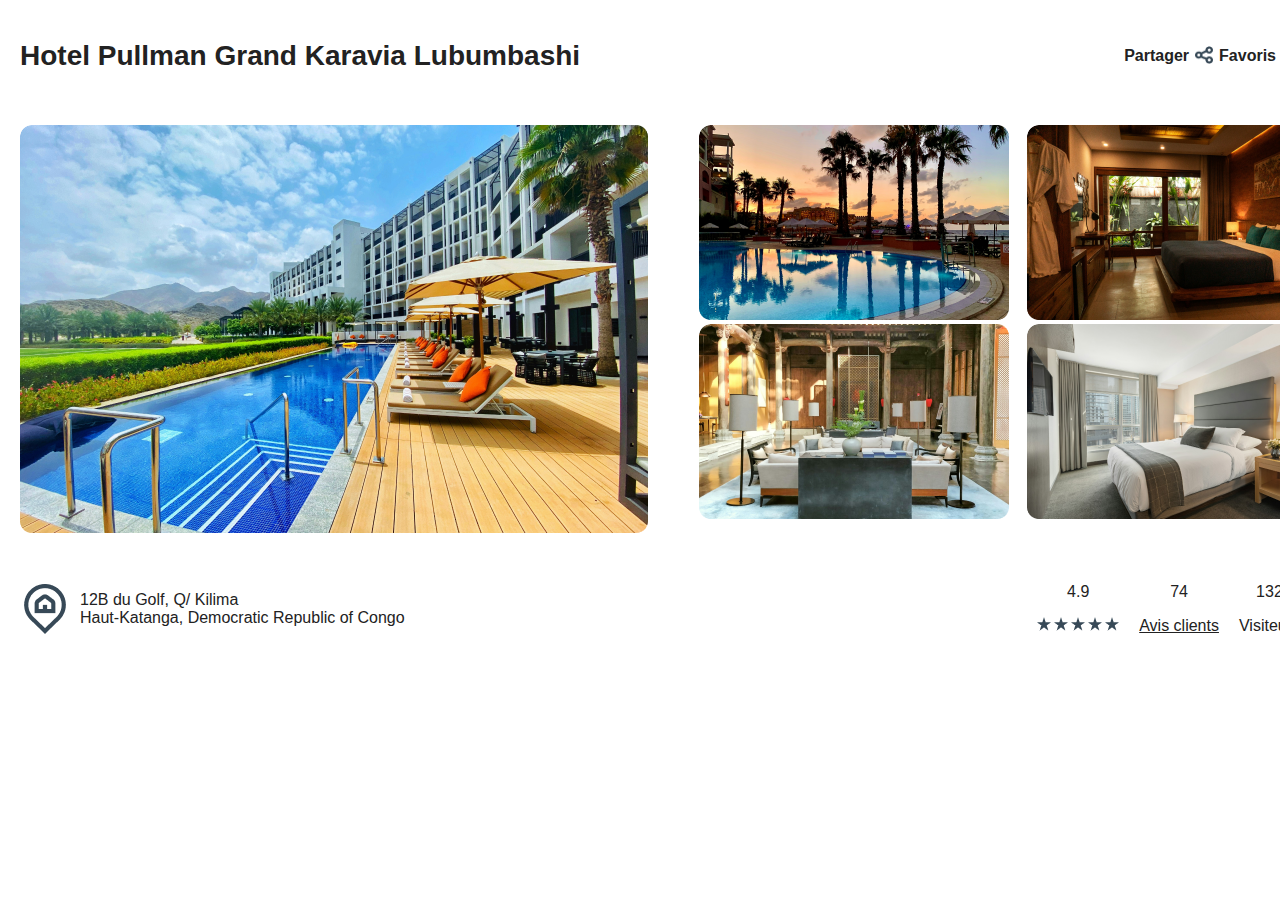
==== hotel-details.html @ 49ebdea5 "add new hotel details page related assets" ====
<!DOCTYPE html>
<html lang="en">
<head>
    <meta charset="UTF-8">
    <meta name="viewport" content="width=device-width, initial-scale=1.0">
    <title>Hotel Details</title>
    <link rel="stylesheet" href="assets/css/hotel-details.css">
</head>
<body>
    <div class="hotel-details" id="frame-43">
        <!-- Hotel Header -->
        <div class="hotel-header" id="frame-33">
            <div class="hotel-title">
                <h1>Hotel Pullman Grand Karavia Lubumbashi</h1>
            </div>
            <div class="hotel-actions">
                <div class="action-item" id="frame-30">
                    <span> Partager</span>
                    <img src="assets/images/fi-br-share.png" alt="Share" style="width: 18px; height: 18px;">
                </div>
                <div class="action-item" id="frame-31">
                    <span>Favoris</span>
                    <img src="assets/images/fi-bs-heart.png" alt="Favorites" style="width: 18px; height: 18px;">
                </div>
            </div>
        </div>

        <!-- Hotel Image Gallery -->
        <div class="hotel-gallery" id="frame-42">
            <div class="main-image">
                <img src="assets/images/Rectangle 3.png" alt="Main Image" style="border-radius: 12px 0 0 0;">
            </div>
            <div class="side-images-container" > 
                <div class="side-image" id="frame-35">
                    <img src="assets/images/Rectangle 4.png" alt="Side Image 1" >
                    <img src="assets/images/Rectangle 6.png" alt="Side Image 2" >
                </div>
                <div class="side-image" id="frame-34">
                    <img src="assets/images/Rectangle 7.png" alt="Side Image 3" >
                    <img src="assets/images/Rectangle 8.png" alt="Side Image 4" >
                </div>
            </div>
        </div>

        <!-- Hotel Address and User Reviews -->
        <div class="hotel-info" id="frame-55">
            <div class="hotel-address" id="frame-54">
                <img src="assets/images/fi-rs-map-marker-home.png" alt="Map Marker" style="width: 50px; height: 50px;">
                <div class="address-details" id="frame-53">
                    <p>12B du Golf, Q/ Kilima</p>
                    <p>Haut-Katanga, Democratic Republic of Congo</p>
                </div>
            </div>
            <div class="hotel-reviews" id="frame-52">
                <div class="review-item" id="frame-49">
                    <p>4.9</p> 
                    <div class="stars" id="frame-48">
                        <img src="assets/images/Vector.png" alt="Star" style="width: 14px; height: 14px;">
                        <img src="assets/images/Vector.png" alt="Star" style="width: 14px; height: 14px;">
                        <img src="assets/images/Vector.png" alt="Star" style="width: 14px; height: 14px;">
                        <img src="assets/images/Vector.png" alt="Star" style="width: 14px; height: 14px;">
                        <img src="assets/images/Vector.png" alt="Star" style="width: 14px; height: 14px;">
                    </div>
                </div>
                <div class="review-item" id="frame-50">
                    <p>74</p>
                    <p class="underline">Avis clients</p>
                </div>
                <div class="review-item" id="frame-51">
                    <p>132</p>
                    <p>Visiteurs</p>
                </div>
            </div>
        </div>
    </div>
</body>
</html>
---- assets/css/hotel-details.css ----
/* assets/css/hotel-details.css */

body {
    font-family: 'SF Pro', sans-serif;
    color: #222222;
    margin: 0;
    padding: 0;
}

.hotel-details {
    width: 1280px;
    margin: 0 auto;
    padding: 20px;
}

.hotel-header {
    display: flex;
    justify-content: space-between;
    align-items: center;
    margin-bottom: 34px;
}

.hotel-title h1 {
    font-size: 28px;
    font-weight: 590;
    line-height: 33.41px;
}

.hotel-actions {
    display: flex;
    gap: 6px;
}

.action-item {
    display: flex;
    align-items: center;
    gap: 6px;
}

.action-item span {
    font-size: 16px;
    font-weight: 590;
    line-height: 19.09px;
}

.hotel-gallery {
    display: flex;
    gap: 51px;
    margin-bottom: 34px;
    width: 1280px;
    height: 408px;
}

.main-image img {
    width: 628px;
    height: 408px;
    border-radius: 12px 0 0 0;
}

.side-images-container {
    display: flex;
    flex-direction: row;
    gap: 18px;
   
}

.side-image img {
    width: 310px;
    height: 195px;
    border-radius: 12px 0 0 0;
}
.side-images {
    display: flex;
    flex-direction: row;
    gap: 18px;
   
}

.side-image img {
    width: 310px;
    height: 195px;
    border-radius: 12px 0 0 0;
}


.hotel-info {
    display: flex;
    justify-content: space-between;
}

.hotel-address {
    display: flex;
    align-items: center;
    gap: 10px;
}

.address-details p {
    margin: 0;
}

.hotel-reviews {
    display: flex;
    gap: 20px;
}

.review-item {
    text-align: center;
}

.review-item p.underline {
    text-decoration: underline;
}

.stars {
    display: flex;
    gap: 3px;
}
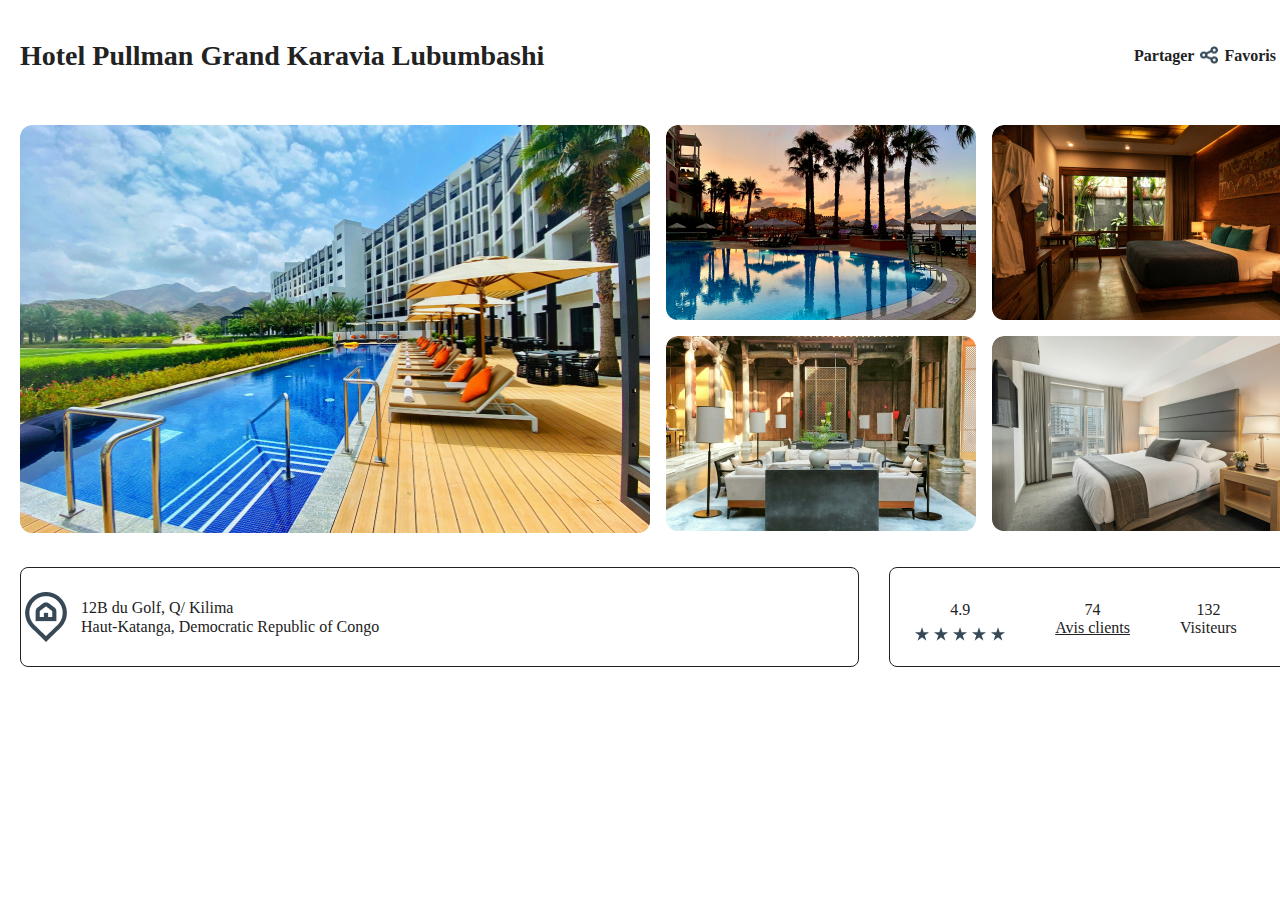
==== commit 4734c6c1: "styling the borders" ====
--- a/hotel-details.html
+++ b/hotel-details.html
@@ -53,7 +53,7 @@
             </div>
             <div class="hotel-reviews" id="frame-52">
                 <div class="review-item" id="frame-49">
-                    <p>4.9</p> 
+                    <p class="review-number" >4.9</p> 
                     <div class="stars" id="frame-48">
                         <img src="assets/images/Vector.png" alt="Star" style="width: 14px; height: 14px;">
                         <img src="assets/images/Vector.png" alt="Star" style="width: 14px; height: 14px;">
@@ -63,11 +63,11 @@
                     </div>
                 </div>
                 <div class="review-item" id="frame-50">
-                    <p>74</p>
+                    <p class="review-number" >74</p>
                     <p class="underline">Avis clients</p>
                 </div>
                 <div class="review-item" id="frame-51">
-                    <p>132</p>
+                    <p class="review-number" >132</p>
                     <p>Visiteurs</p>
                 </div>
             </div>
--- a/assets/css/hotel-details.css
+++ b/assets/css/hotel-details.css
@@ -21,9 +21,11 @@
 }
 
 .hotel-title h1 {
+    font-family: 'SF Pro';
     font-size: 28px;
     font-weight: 590;
     line-height: 33.41px;
+    text-align: left;
 }
 
 .hotel-actions {
@@ -38,21 +40,23 @@
 }
 
 .action-item span {
+    font-family: 'SF Pro';
     font-size: 16px;
     font-weight: 590;
     line-height: 19.09px;
+    text-align: left;
 }
 
 .hotel-gallery {
     display: flex;
-    gap: 51px;
+    gap: 16px;
     margin-bottom: 34px;
     width: 1280px;
     height: 408px;
 }
 
 .main-image img {
-    width: 628px;
+    width: 630px;
     height: 408px;
     border-radius: 12px 0 0 0;
 }
@@ -60,20 +64,14 @@
 .side-images-container {
     display: flex;
     flex-direction: row;
-    gap: 18px;
+    gap: 16px;
    
 }
 
-.side-image img {
-    width: 310px;
-    height: 195px;
-    border-radius: 12px 0 0 0;
-}
-.side-images {
+.side-image {
     display: flex;
-    flex-direction: row;
-    gap: 18px;
-   
+    flex-direction: column;
+    gap: 16px; 
 }
 
 .side-image img {
@@ -82,28 +80,50 @@
     border-radius: 12px 0 0 0;
 }
 
-
 .hotel-info {
     display: flex;
-    justify-content: space-between;
+    justify-content: space-between; 
+    margin-bottom: 20px;
+    gap: 30px;
+    height: 100px;
 }
 
 .hotel-address {
     display: flex;
     align-items: center;
     gap: 10px;
+    border: 1px solid #222222; 
+    border-radius: 8px;
+    width: 70%;
 }
 
 .address-details p {
+    font-family: 'SF Pro';
+    font-size: 16px;
+    font-weight: 400;
+    line-height: 19px;
+    text-align: left;
     margin: 0;
+    
 }
 
 .hotel-reviews {
     display: flex;
-    gap: 20px;
+    gap: 50px;
+    padding: 25px;
+    border: 1px solid #222222; 
+    border-radius: 8px;
+    width: 30%;
+}
+.review-item {
+    text-align: center;
 }
 
-.review-item {
+.review-item p {
+    font-family: 'SF Pro';
+    font-size: 16px;
+    font-weight: 400;
+    line-height: 2px;
     text-align: center;
 }
 
@@ -113,5 +133,9 @@
 
 .stars {
     display: flex;
-    gap: 3px;
+    gap: 5px;
 }
+.review-number{
+
+    font-size: 30px;
+}